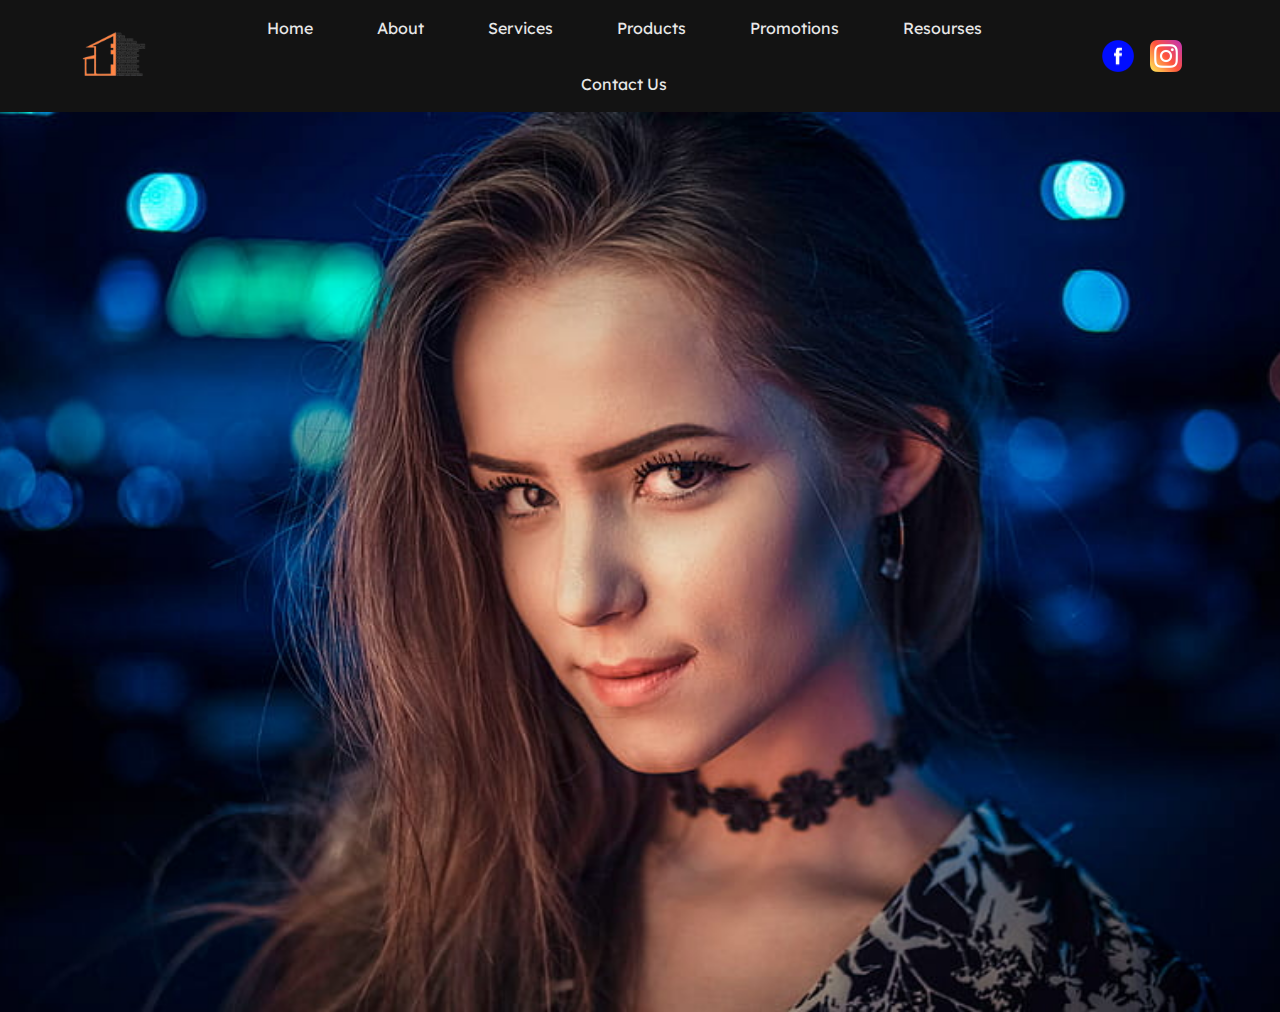
==== index.html @ 5c5a81b0 "First edits" ====
<!DOCTYPE html>
<html lang="en">
    <head>
        <meta charset="UTF-8">
        <meta http-equiv="X-UA-Compatible" content="IE=edge">
        <meta name="viewport" content="width=device-width, initial-scale=1.0">
        <link rel="stylesheet" href="/css/reset.css">
        <link rel="stylesheet" href="/css/bootstrap.css">
        <link rel="stylesheet" href="/css/style.css">
        
        <title>Enigma Skin Care</title>

        <link rel="apple-touch-icon" sizes="180x180" href="img/favicons/apple-touch-icon.png">
        <link rel="icon" type="image/png" sizes="32x32" href="img/favicons/favicon-32x32.png">
        <link rel="icon" type="image/png" sizes="16x16" href="img/favicons/favicon-16x16.png">
        <link rel="manifest" href="img/favicons/site.webmanifest">
        <link rel="mask-icon" href="img/favicons/safari-pinned-tab.svg" color="#f37800">
        <meta name="msapplication-TileColor" content="#ffffff">
        <meta name="msapplication-TileImage" content="img/favicons/mstile-144x144.png">
        <meta name="theme-color" content="#ffffff">

        <link href='https://unpkg.com/boxicons@2.0.9/css/boxicons.min.css' rel='stylesheet'>

        <!-- SEO -->

        <!-- Description of site - max 135 symbols -->
        <meta name="description" content="">

        <!-- Keywords of site - max 20 words or 10 keywords over comma -->
        <meta name="keywords" content="">

        <!-- Author of site -->
        <meta name="Author" content="Enigma Skin Care">

        <!-- Copyrights -->
        <meta name="Copyright" content="Enigma Skin Care">

        <!-- Address -->
        <meta name="Address" content="">

        <!-- SHARE IN MEDIA (All except Twitter)-->

        <!-- Don`t touch it-->
        <meta property="og:locale" content="en_US">
        <meta property="og:type" content="article">
        <!-- Don`t touch it-->
        
        <!-- Title of share -->
        <meta property="og:title" content="Enigma Skin Care">

        <!-- Description of share -->
        <meta property="og:description" content="">

        <!-- What image will display in share -->
        <meta property="og:image" content="img/Logo.png">

        <!-- Site URL -->
        <meta property="og:url" content="">

        <!-- Title of site -->
        <meta property="og:site_name" content="Enigma Skin Care">

        <!-- SHARE IN  Twitter -->

        <!-- Don`t touch it-->
        <meta name="twitter:card" content="summary">

        <!-- Name or UserName of author -->
        <meta name="twitter:site" content="Enigma Skin Care">
        <!-- Title of site -->
        <meta name="twitter:title" content="Enigma Skin Care">
        <!-- Description of share -->
        <meta name="twitter:description" content="">
        <!-- What image will display in share -->
        <meta name="twitter:image" content="">

        <!-- SEO -->

    </head>
    <body>
        
        <header>
            <nav class="container">
                <a class="logo" href="#">
                    <img src="/img/Logo.png" alt="Logo">
                </a>
                <ul class="navbar">
                    <li><a href="#">Home</a></li>
                    <li><a href="#">About</a></li>
                    <li><a href="#">Services</a></li>
                    <li><a href="#">Products</a></li>
                    <li><a href="#">Promotions</a></li>
                    <li><a href="#">Resourses</a></li>
                    <li><a href="#">Contact Us</a></li>
                </ul>
                <ul class="media">
                    <li><a href="#"><img src="/img/assets/facebook.png" alt="Facebook"></a></li>
                    <li><a href="#"><img src="/img/assets/instagram.png" alt="Instagram"></a></li>
                </ul>
            </nav>
        </header>

        <main>
            <section class="hello">
                <div class="container">
                    
                </div>
            </section>
        </main>

    </body>
</html>
---- css/style.css ----
@import url('https://fonts.googleapis.com/css2?family=Lexend+Deca:wght@300;400;600;700&display=swap');

:root{
    --color-1: #131313;
    --color-2: #e8e8e8;
    --color-3:#33cccc;

    --font-1:'Lexend Deca', sans-serif;
}

body{
    box-sizing: border-box;
    overflow-x: hidden;
}

header{
    top: 0;
    position: sticky;
    background-color: var(--color-1);
    color: var(--color-2);
}
header .container{
    display: flex;
    justify-content: space-between;
    align-items: center;
    font-family: var(--font-1);
}
header .container .logo img{
    width: 4rem;
}
header .container .navbar{
    margin: 0 2rem;
    flex:  1 1 auto;
    display: flex;
    justify-content: center;
    padding: 0;
}
header .container .navbar li{
    display: flex;
}
header .container .navbar li a{
    flex: 1 1 auto;
    text-decoration: none;
    color: var(--color-2);
    position: relative;
    overflow: hidden;
    padding: 1rem 2rem;
}
header .container .navbar li a:after{
    content: "";
    height: .2rem;
    width: 100%;
    position: absolute;
    bottom: 0;
    left: -100%;
    background-color: #33cccc;
    transition: all .7s ease;
}
header .container .navbar li a:hover:after{
    left: 0;
}
header .container .media{
    display: flex;
    padding: 0;
    margin: 0;
}
header .container .media li{
    display: flex;
    margin-right: 1rem;
}
header .container .media li a{
    flex: 1 1 auto;
    transition: all .5s ease;
}
header .container .media li a:hover{
    transform: translate(.2rem,-.2rem);
}
header .container .media li a img{
    width: 2rem;
}

section.hello{
    background-image: url("../img/hello.jpg");
    background-size: cover;
    background-position: center;
    min-height: 100vh;
}
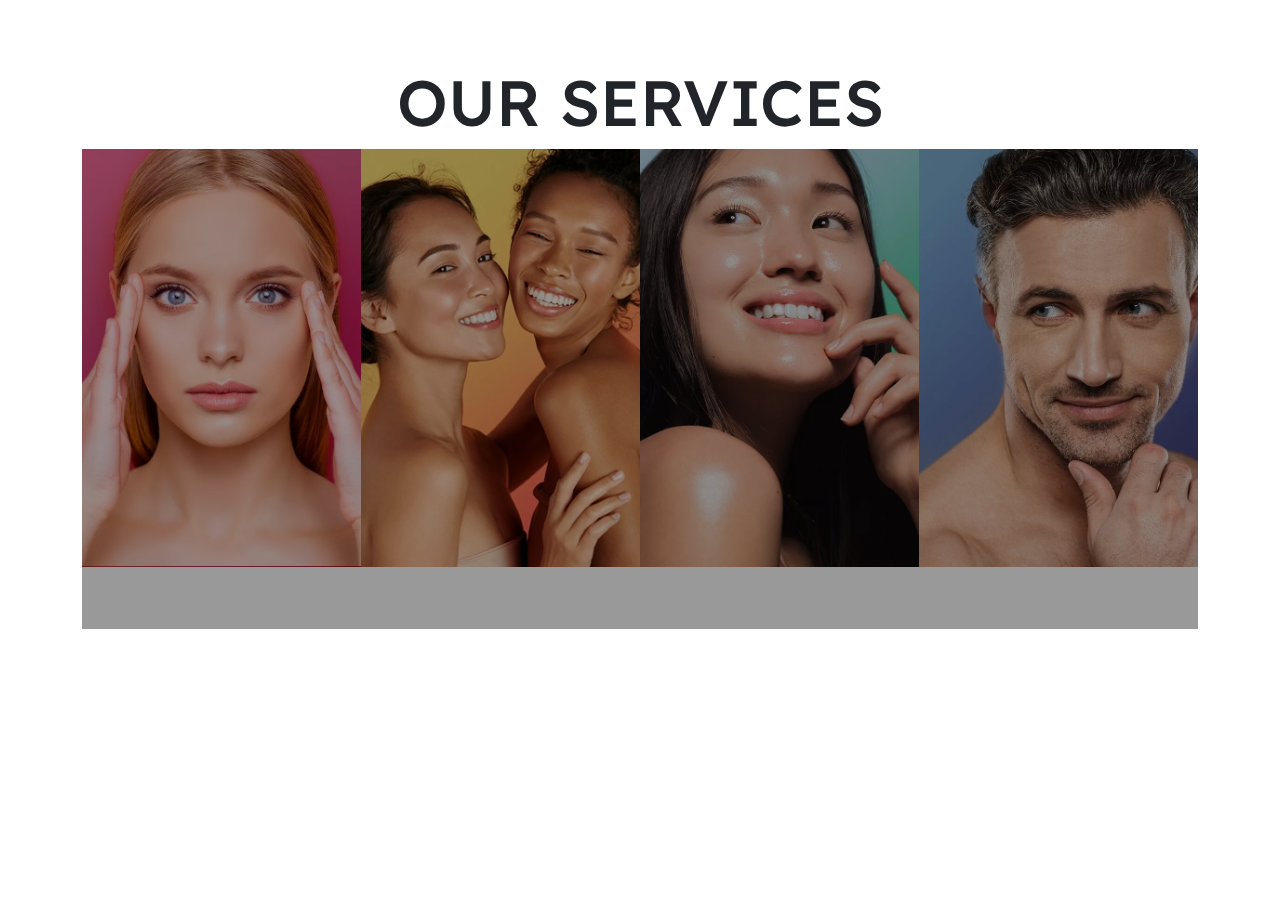
==== commit fd08ebb2: "Add some changes" ====
--- a/index.html
+++ b/index.html
@@ -79,7 +79,7 @@
     </head>
     <body>
         
-        <header>
+        <!-- <header>
             <nav class="container">
                 <a class="logo" href="#">
                     <img src="/img/Logo.png" alt="Logo">
@@ -98,12 +98,71 @@
                     <li><a href="#"><img src="/img/assets/instagram.png" alt="Instagram"></a></li>
                 </ul>
             </nav>
-        </header>
+        </header> -->
 
         <main>
-            <section class="hello">
+            <!-- <section class="hello">
                 <div class="container">
                     
+                </div>
+            </section> -->
+            <section class="services">
+                <div class="container">
+                    <h2 class="title">OUR SERVICES</h2>
+                    <div class="services__block">
+                        <div class="service">
+                            <h3 class="slogan">Anti-Aging</h3>
+                            <div class="hover__block">
+                                <a href="#">Skin betterization</a>
+                                <a href="#">Skin betterization</a>
+                                <a href="#">Skin betterization</a>
+                                <a href="#">Skin betterization</a>
+                                <a href="#">Skin betterization</a>
+                                <a href="views/moreServices.html" class="Main">View More</a>
+                            </div>
+                            <img src="/img/services/1.webp" alt="">
+                            <div class="blur"></div>
+                        </div>
+                        <div class="service">
+                            <h3 class="slogan">Anti-Aging</h3>
+                            <div class="hover__block">
+                                <a href="#">Skin betterization</a>
+                                <a href="#">Skin betterization</a>
+                                <a href="#">Skin betterization</a>
+                                <a href="#">Skin betterization</a>
+                                <a href="#">Skin betterization</a>
+                                <a href="views/moreServices.html" class="Main">View More</a>
+                            </div>
+                            <img src="/img/services/2.webp" alt="">
+                            <div class="blur"></div>
+                        </div>
+                        <div class="service">
+                            <h3 class="slogan">Anti-Aging</h3>
+                            <div class="hover__block">
+                                <a href="#">Skin betterization</a>
+                                <a href="#">Skin betterization</a>
+                                <a href="#">Skin betterization</a>
+                                <a href="#">Skin betterization</a>
+                                <a href="#">Skin betterization</a>
+                                <a href="views/moreServices.html" class="Main">View More</a>
+                            </div>
+                            <img src="/img/services/3.webp" alt="">
+                            <div class="blur"></div>
+                        </div>
+                        <div class="service">
+                            <h3 class="slogan">Anti-Aging</h3>
+                            <div class="hover__block">
+                                <a href="#">Skin betterization</a>
+                                <a href="#">Skin betterization</a>
+                                <a href="#">Skin betterization</a>
+                                <a href="#">Skin betterization</a>
+                                <a href="#">Skin betterization</a>
+                                <a href="views/moreServices.html" class="Main">View More</a>
+                            </div>
+                            <img src="/img/services/4.webp" alt="">
+                            <div class="blur"></div>
+                        </div>
+                    </div>
                 </div>
             </section>
         </main>
--- a/css/style.css
+++ b/css/style.css
@@ -11,6 +11,12 @@
 body{
     box-sizing: border-box;
     overflow-x: hidden;
+    display: flex;
+    flex-direction: column;
+}
+
+main{
+    flex: 1 1 auto;
 }
 
 header{
@@ -84,4 +90,120 @@
     background-size: cover;
     background-position: center;
     min-height: 100vh;
-}+}
+
+section.services .container .title{
+    font-family: var(--font-1);
+    font-size: 4rem;
+    text-align: center;
+    padding-top: 4rem;
+}
+section.services .container .services__block{
+    display: grid;
+    grid-template-columns: repeat(4,1fr);
+    min-height: 30rem;
+}
+section.services .container .service{
+    position: relative;
+    overflow: hidden;
+}
+section.services .container .service img,
+section.services .container .service .blur,
+section.services .container .service .hover__block{
+    position: absolute;
+    top: 0;
+    right: 0;
+    width: 100%;
+}
+section.services .container .service img{
+    z-index: 1;
+}
+section.services .container .service .hover__block{
+    display: flex;
+    height: 100%;
+    flex-direction: column;
+    align-items: center;
+    justify-content: center;
+    z-index: 10;
+    background-color: rgba(0,0,0,.4);
+    transition: all .7s ease;
+    transform: scale(0.5);
+    opacity: 0;
+    visibility: hidden;
+}
+section.services .container .service .hover__block a{
+    text-decoration: none;
+    font-family: var(--font-1);
+    font-size: 1.4rem;
+    color: var(--color-3);
+    margin-bottom: 1rem;
+    transition: all .5s ease;
+}
+section.services .container .service .hover__block a:hover{
+    color: var(--color-2);
+}
+section.services .container .service .hover__block a.Main{
+    padding: .5rem 1.5rem;
+    margin-top: 2rem;
+    background-color: var(--color-3);
+    color: var(--color-2);
+}
+section.services .container .service .hover__block a.Main:hover{
+    background-color: var(--color-2);
+    color: var(--color-1);
+}
+section.services .container .service:hover .hover__block{
+    opacity: 1;
+    visibility: visible;
+    transform: scale(1);
+}
+section.services .container .service .blur{
+    z-index: 2;
+    height: 100%;
+    background-color: rgba(0,0,0,.4);
+}
+
+section.moreServices{
+    display: flex;
+    flex-direction: column;
+}
+section.moreServices .topic{
+    background-image: url("../img/services/topic.webp");
+    background-size: cover;
+    background-position: center;
+}
+section.moreServices .topic .container{
+    display: flex;
+    justify-content: center;
+}
+section.moreServices .topic .container .title{
+    font-size: 3rem;
+    color: var(--color-2);
+    font-family: var(--font-1);
+    padding: 5rem 0;
+    text-align: center;
+}
+section.moreServices .container .services{
+    display: grid;
+    grid-template-columns: repeat(3,1fr);
+    grid-gap: 2rem;
+    padding-top: 5rem;
+}
+section.moreServices .container .services .service .photo img{
+    width: 100%;
+}
+section.moreServices .container .services .service .info{
+    display: flex;
+}
+section.moreServices .container .services .service .info a{
+    text-align: center;
+    padding: 1.5rem;
+    text-decoration: none;
+    color: var(--color-2);
+    background-color: #ff8a3d;
+    transition: all .7s ease;
+    flex: 1 1 auto;
+}
+section.moreServices .container .services .service .info a:hover{
+    background-color: #ecc826;
+}
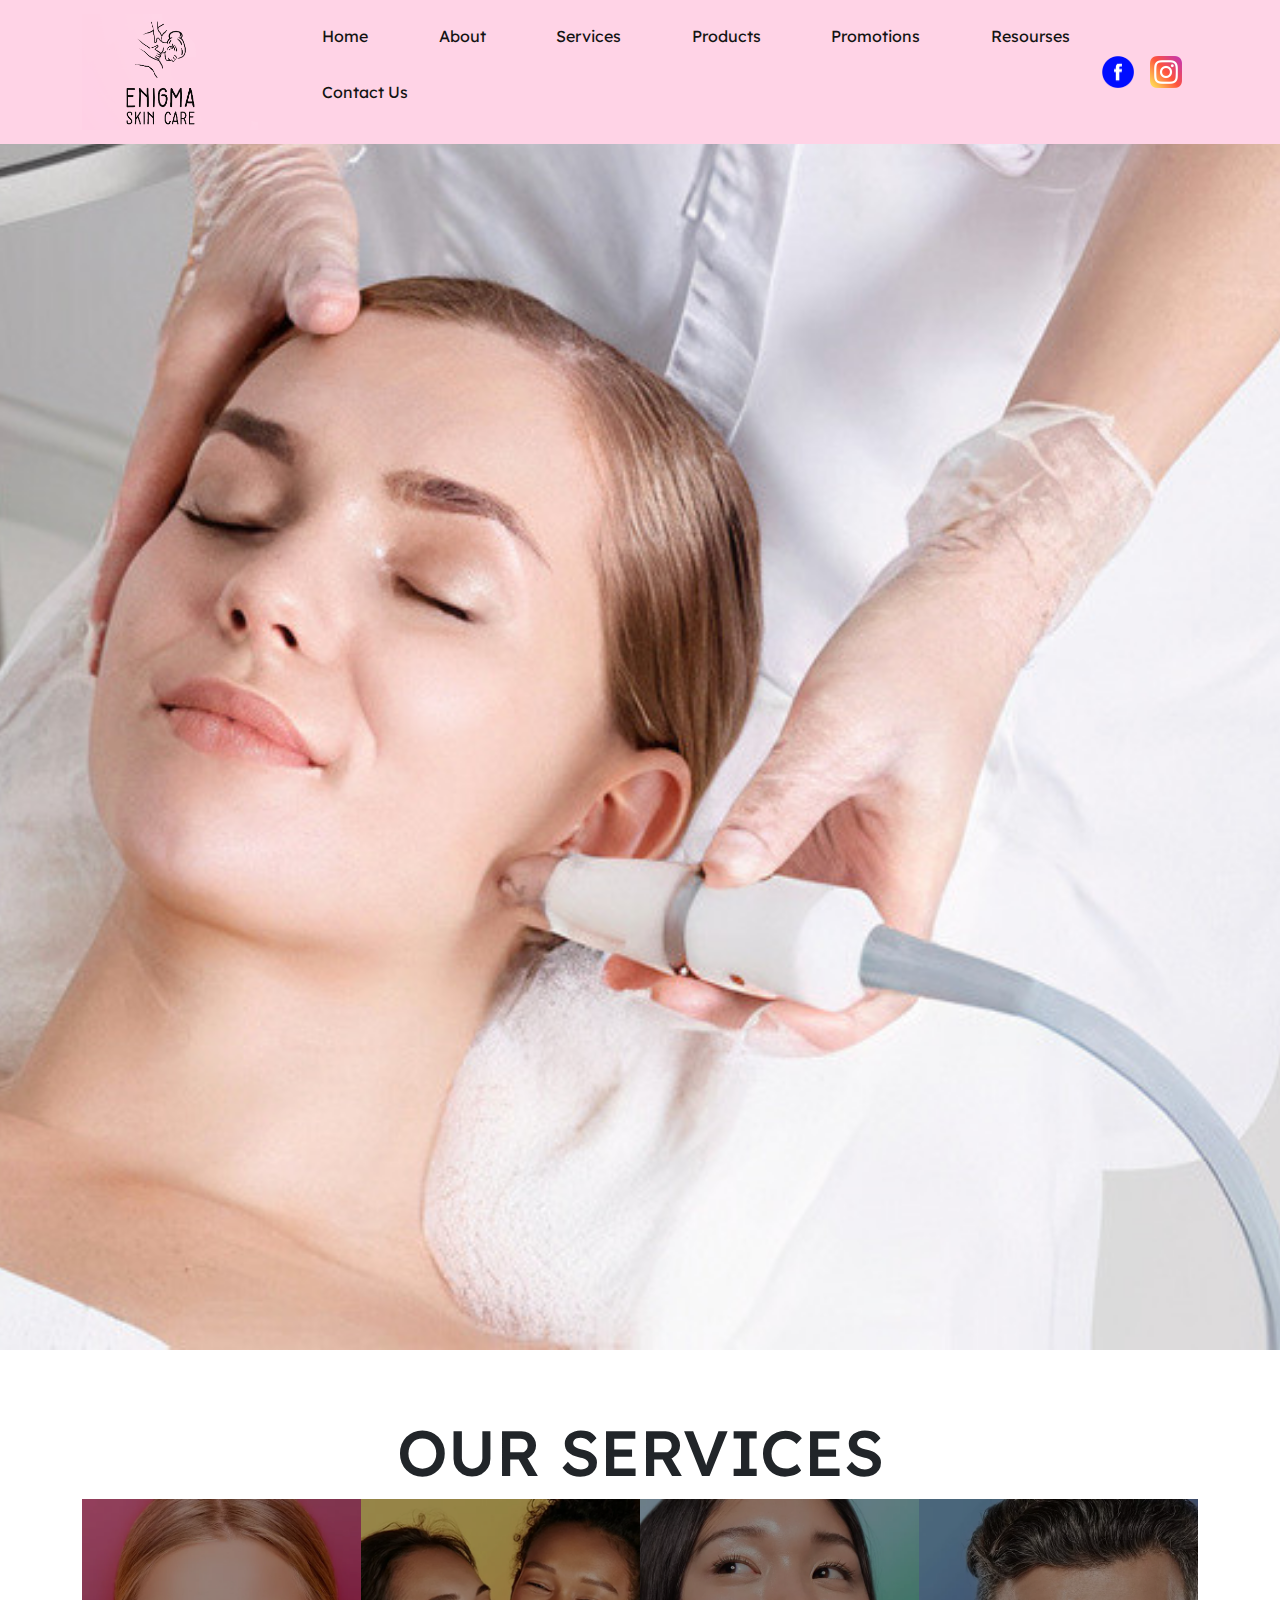
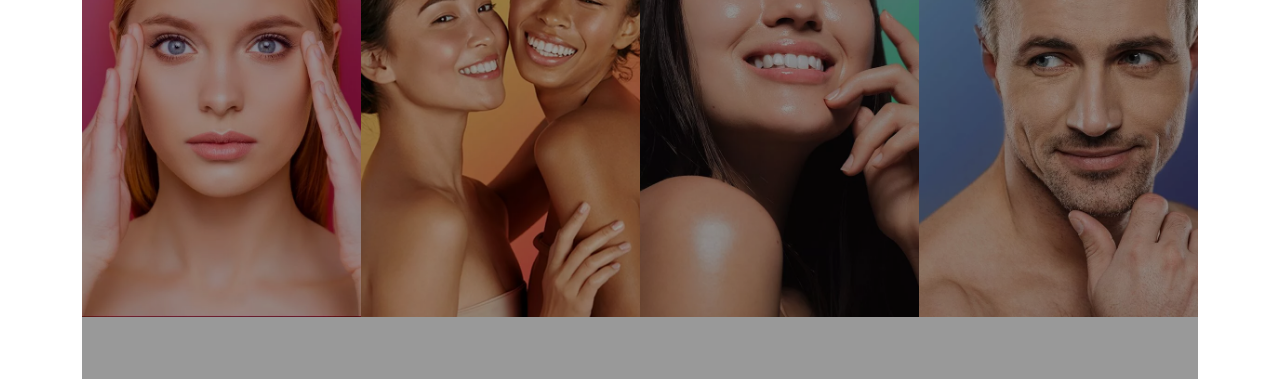
==== commit a3ea3ec0: "pzds" ====
--- a/index.html
+++ b/index.html
@@ -79,10 +79,10 @@
     </head>
     <body>
         
-        <!-- <header>
+        <header>
             <nav class="container">
                 <a class="logo" href="#">
-                    <img src="/img/Logo.png" alt="Logo">
+                    <img src="/img/Enigma_logo.png" alt="Logo" >
                 </a>
                 <ul class="navbar">
                     <li><a href="#">Home</a></li>
@@ -98,14 +98,14 @@
                     <li><a href="#"><img src="/img/assets/instagram.png" alt="Instagram"></a></li>
                 </ul>
             </nav>
-        </header> -->
+        </header>
 
         <main>
-            <!-- <section class="hello">
+            <section class="hello">
                 <div class="container">
                     
                 </div>
-            </section> -->
+            </section>
             <section class="services">
                 <div class="container">
                     <h2 class="title">OUR SERVICES</h2>
--- a/css/style.css
+++ b/css/style.css
@@ -21,9 +21,12 @@
 
 header{
     top: 0;
-    position: sticky;
-    background-color: var(--color-1);
-    color: var(--color-2);
+    position: absolute;
+    background-color: #ffd3e6;
+    color: var(--color-1);
+    width: 100%;
+    
+    
 }
 header .container{
     display: flex;
@@ -32,8 +35,10 @@
     font-family: var(--font-1);
 }
 header .container .logo img{
-    width: 4rem;
-}
+    width: 11rem;
+}
+
+header .container img
 header .container .navbar{
     margin: 0 2rem;
     flex:  1 1 auto;
@@ -47,7 +52,7 @@
 header .container .navbar li a{
     flex: 1 1 auto;
     text-decoration: none;
-    color: var(--color-2);
+    color: var(--color-1);
     position: relative;
     overflow: hidden;
     padding: 1rem 2rem;
@@ -89,7 +94,7 @@
     background-image: url("../img/hello.jpg");
     background-size: cover;
     background-position: center;
-    min-height: 100vh;
+    min-height: 150vh;
 }
 
 section.services .container .title{
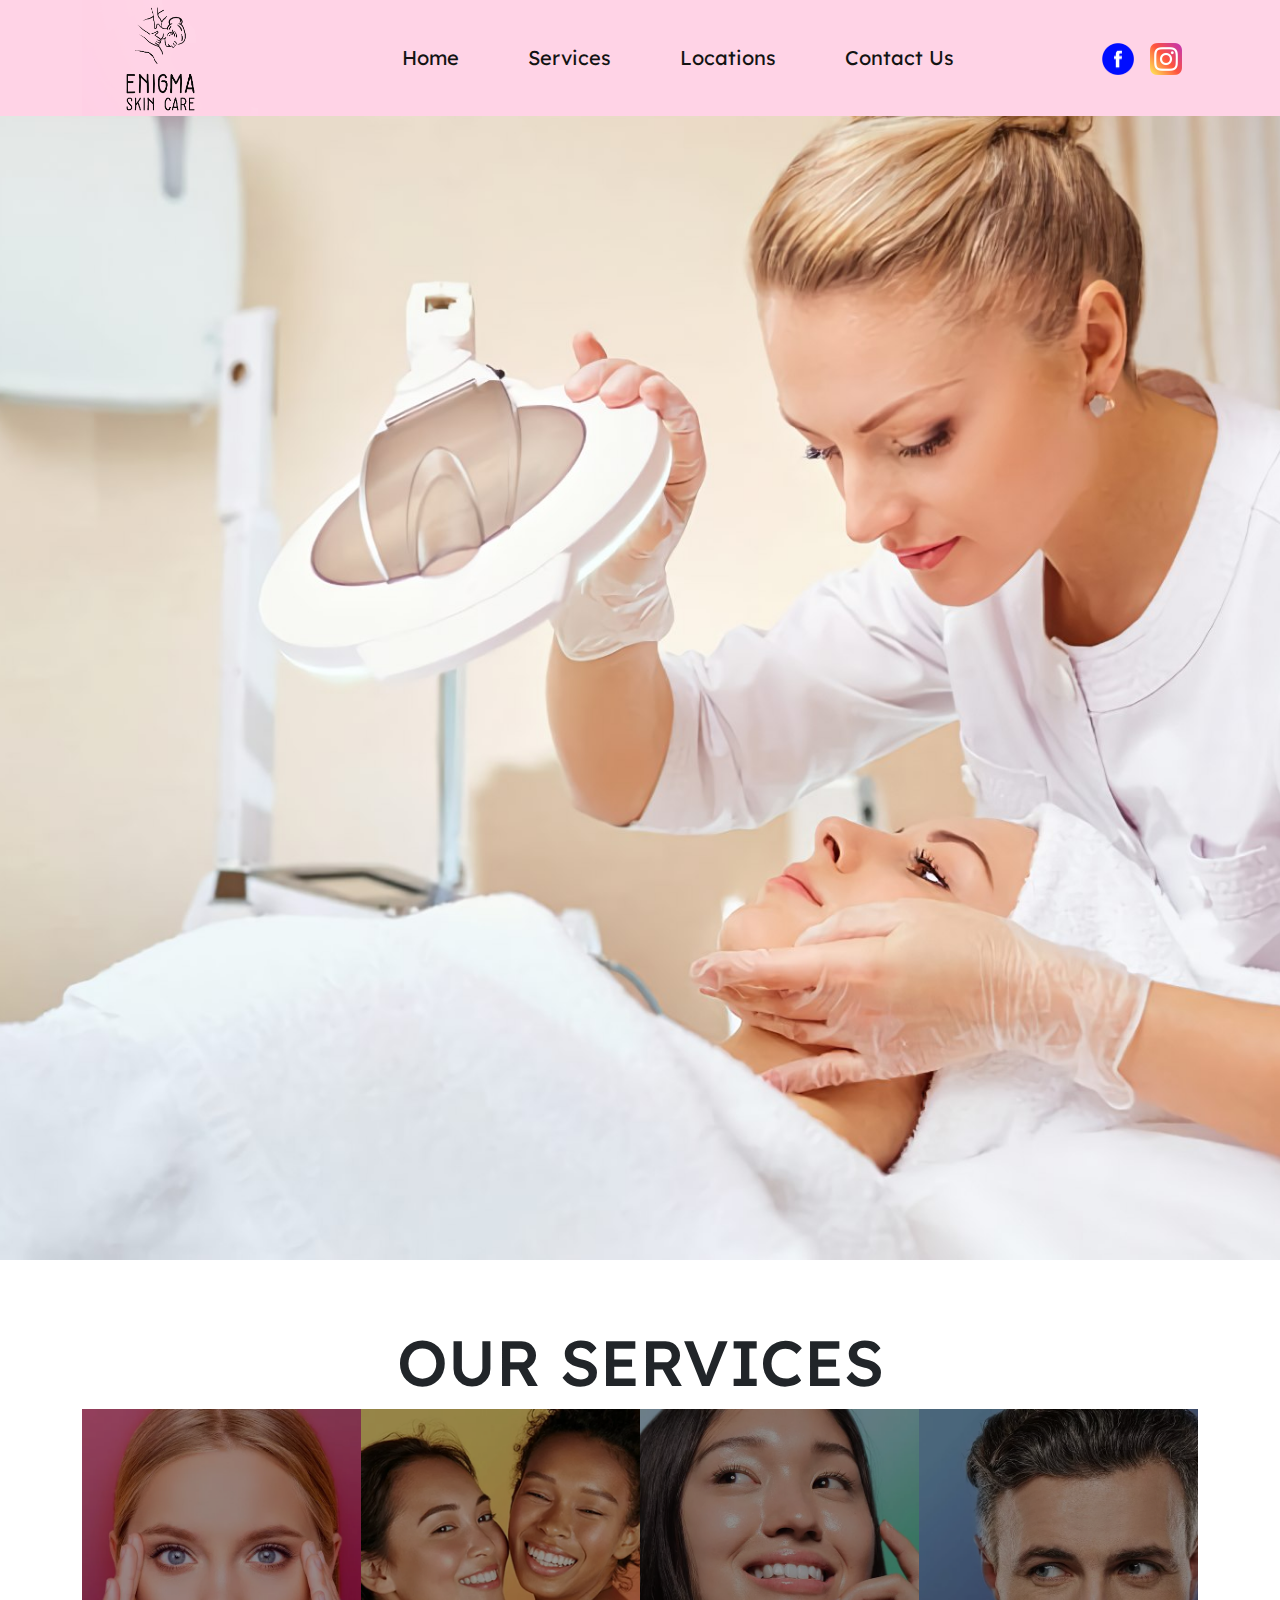
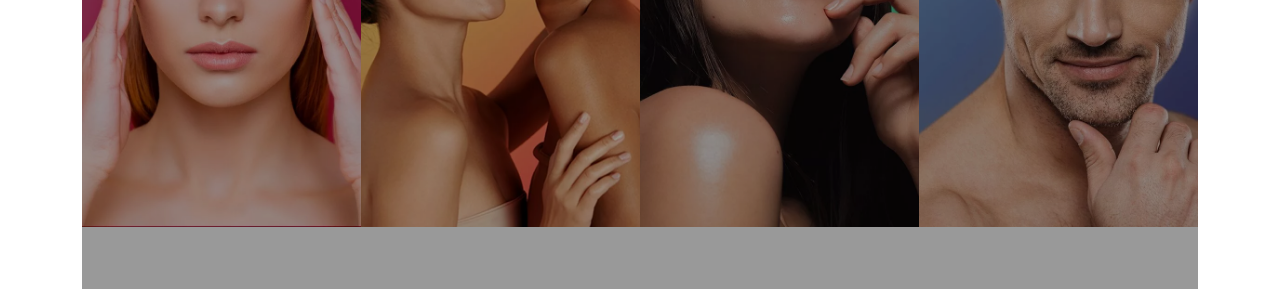
==== commit 4584c33b: "pzds" ====
--- a/index.html
+++ b/index.html
@@ -86,11 +86,8 @@
                 </a>
                 <ul class="navbar">
                     <li><a href="#">Home</a></li>
-                    <li><a href="#">About</a></li>
                     <li><a href="#">Services</a></li>
-                    <li><a href="#">Products</a></li>
-                    <li><a href="#">Promotions</a></li>
-                    <li><a href="#">Resourses</a></li>
+                    <li><a href="#">Locations</a></li>
                     <li><a href="#">Contact Us</a></li>
                 </ul>
                 <ul class="media">
--- a/css/style.css
+++ b/css/style.css
@@ -25,7 +25,7 @@
     background-color: #ffd3e6;
     color: var(--color-1);
     width: 100%;
-    
+    font-size: 20px;
     
 }
 header .container{
@@ -38,7 +38,7 @@
     width: 11rem;
 }
 
-header .container img
+
 header .container .navbar{
     margin: 0 2rem;
     flex:  1 1 auto;
@@ -56,6 +56,7 @@
     position: relative;
     overflow: hidden;
     padding: 1rem 2rem;
+    margin-right: 5px;
 }
 header .container .navbar li a:after{
     content: "";
@@ -64,7 +65,7 @@
     position: absolute;
     bottom: 0;
     left: -100%;
-    background-color: #33cccc;
+    background-color: #f768cc;
     transition: all .7s ease;
 }
 header .container .navbar li a:hover:after{
@@ -94,7 +95,7 @@
     background-image: url("../img/hello.jpg");
     background-size: cover;
     background-position: center;
-    min-height: 150vh;
+    min-height: 140vh;
 }
 
 section.services .container .title{
